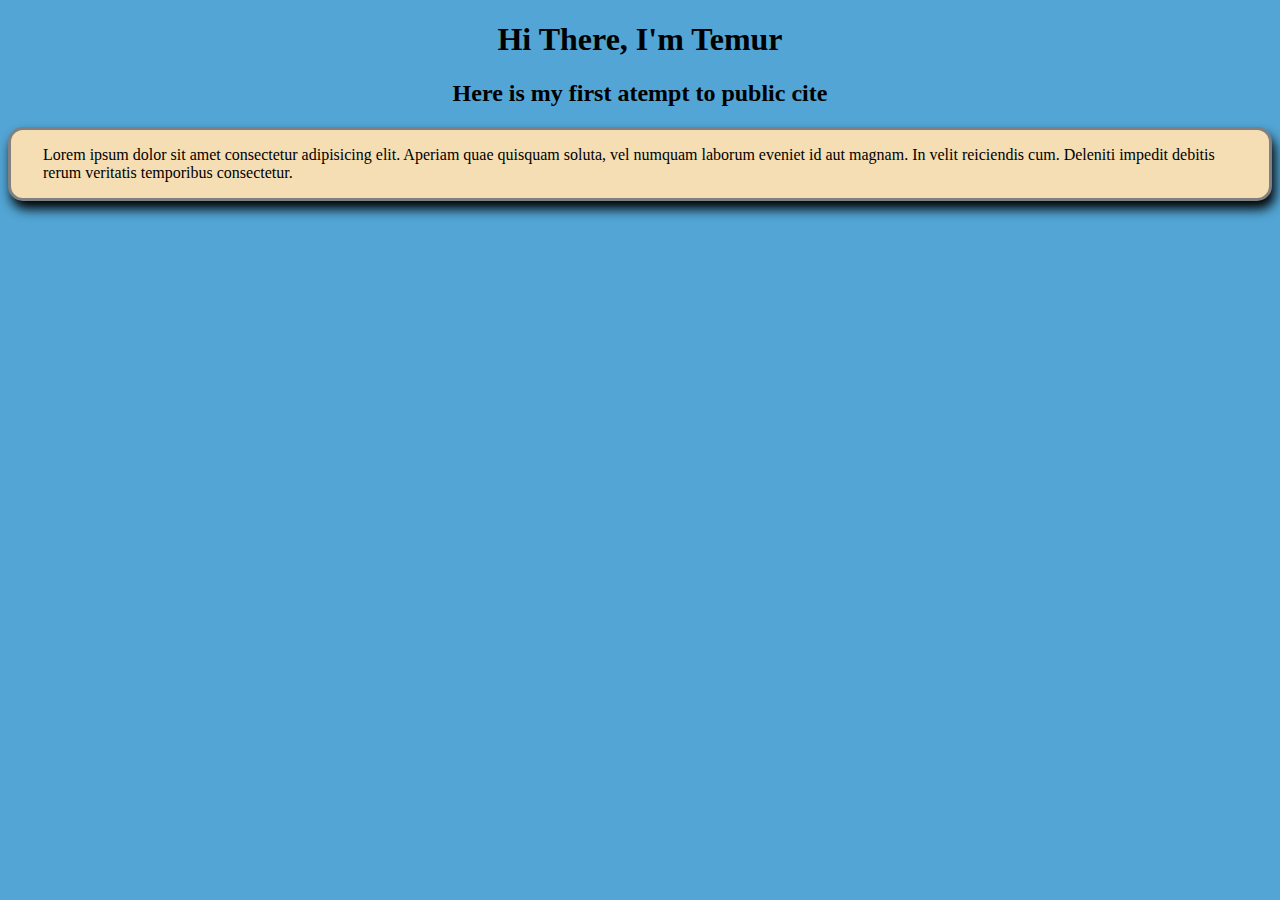
==== index.html @ 19ea1f48 "Add files via upload" ====
<!DOCTYPE html>
<html lang="en">
<head>
    <meta charset="UTF-8">
    <meta http-equiv="X-UA-Compatible" content="IE=edge">
    <meta name="viewport" content="width=device-width, initial-scale=1.0">
    <title>lerning Page</title>
    <link rel="stylesheet" href="style.css">
</head>
<body>
    <main>
        <h1>Hi There, I'm Temur</h1>
        <h2>Here is my first atempt to public cite</h2>
        <p>Lorem ipsum dolor sit amet consectetur adipisicing elit. Aperiam quae quisquam soluta, vel numquam laborum eveniet id aut magnam. In velit reiciendis cum. Deleniti impedit debitis rerum veritatis temporibus consectetur.</p>
    </main>
</body>
</html>
---- style.css ----
html {
    background-color: #52a5d4;
}
h1, h2 {
    text-align: center;
}

p {
    background-color: wheat;
    padding: 1rem 2rem;
    border-radius: 15px;
    border: 3px solid grey;
    box-shadow:3px 8px 12px 0px black;
}
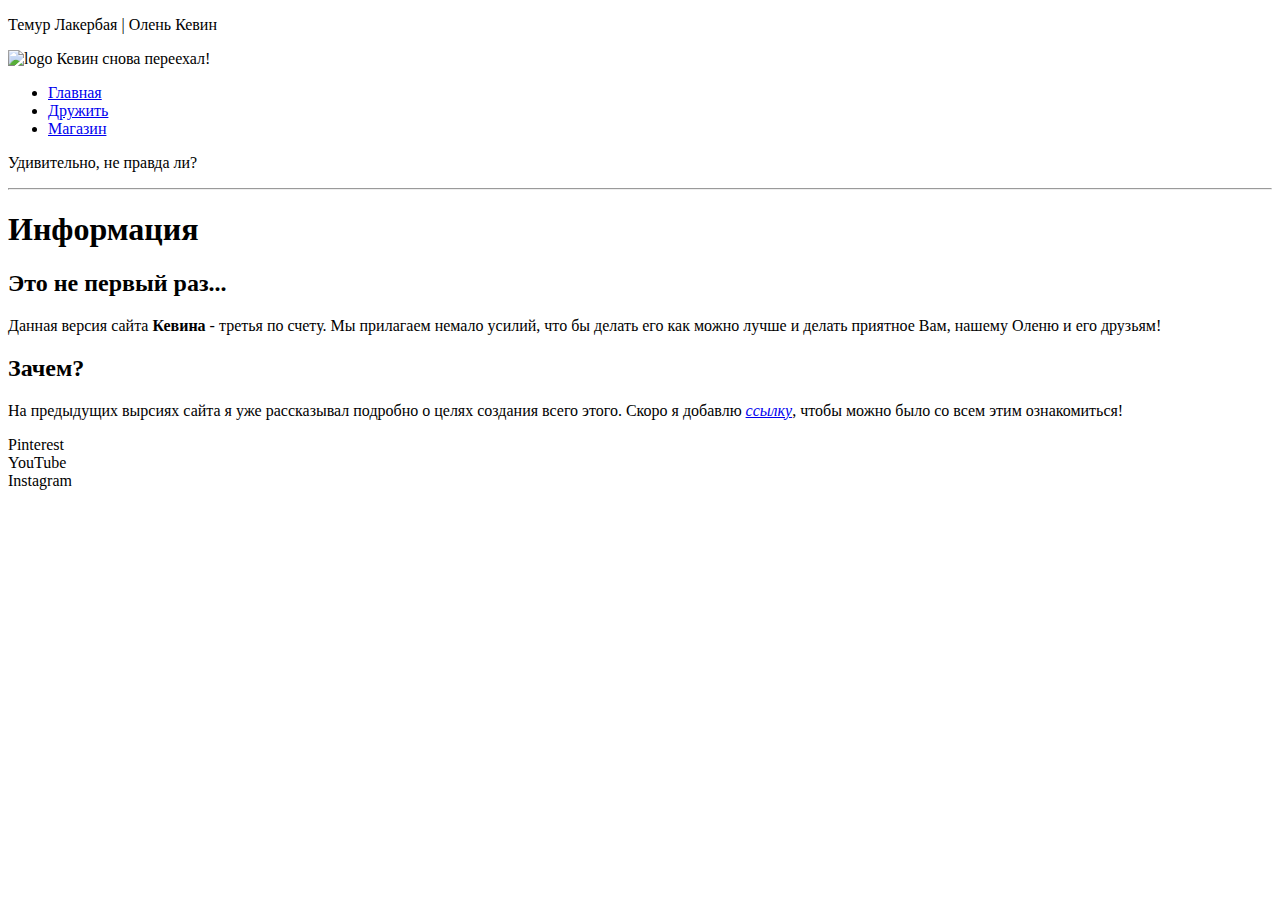
==== commit e71a91d8: "Add files via upload" ====
--- a/index.html
+++ b/index.html
@@ -4,14 +4,79 @@
     <meta charset="UTF-8">
     <meta http-equiv="X-UA-Compatible" content="IE=edge">
     <meta name="viewport" content="width=device-width, initial-scale=1.0">
-    <title>lerning Page</title>
-    <link rel="stylesheet" href="style.css">
+    <title>Кевин 3</title>
+    <link rel="icon" href="./images/favicon.ico" type="image/x-icon">
+    <link rel="stylesheet" href="./styles/indexstyle.css">
+    <link rel="preconnect" href="https://fonts.googleapis.com">
+    <link rel="preconnect" href="https://fonts.gstatic.com" crossorigin>
+    <link href="https://fonts.googleapis.com/css2?family=Open+Sans:ital,wght@0,400;0,500;0,600;0,700;1,300;1,400;1,500;1,600;1,700;1,800&display=swap" rel="stylesheet">
+    <style>
+        @media only screen and (max-width: 500px) {
+            footer {
+                flex-direction: column;
+                align-items: flex-end;
+                gap: 0.5rem;
+            }
+        }
+    </style>
 </head>
-<body>
-    <main>
-        <h1>Hi There, I'm Temur</h1>
-        <h2>Here is my first atempt to public cite</h2>
-        <p>Lorem ipsum dolor sit amet consectetur adipisicing elit. Aperiam quae quisquam soluta, vel numquam laborum eveniet id aut magnam. In velit reiciendis cum. Deleniti impedit debitis rerum veritatis temporibus consectetur.</p>
-    </main>
-</body>
-</html>+    <body>
+        
+        <p>Темур Лакербая | Олень Кевин</p>
+
+        
+        <div class="main">
+            <img src="./images/logo.png" alt="logo">
+            
+            <span>Кевин снова переехал!</span>
+        </div>
+
+        <nav>
+            <ul>
+                <li><a href="./main.html">Главная</a></li>
+                <li><a href="./connect_us.html">Дружить</a></li>
+                <li><a href="./shop.html">Магазин</a></li>
+            </ul>
+        </nav>
+
+        <div class="running-line">
+            <p>Удивительно, не правда ли?</p>
+        </div>
+
+        <hr>
+
+        <div class="infoblock">
+            <h1>Информация</h1>
+
+            <h2>
+                Это не первый раз...
+            </h2>
+            <p>
+                Данная версия сайта <strong>Кевина</strong> - третья по счету. Мы прилагаем немало усилий, что бы 
+                делать его как можно лучше и делать приятное Вам, нашему Оленю и его друзьям!
+            </p>
+
+            <h2>Зачем?</h2>
+
+            <p>На предыдущих вырсиях сайта я уже рассказывал подробно о целях создания всего этого. Скоро я добавлю <a href="../КЕВИН 2.0/index.html"><em>ссылку</em></a>, чтобы можно было со всем этим ознакомиться!</p>
+        </div>
+
+        <footer>
+            <div>
+                <label for="pint">Pinterest</label>
+                <img src="./images/media/pinterest.png" alt="" id="pint">
+            </div>
+            <div>
+                <label for="yT">YouTube</label>
+                <img src="./images/media/youtube.png" alt="" id="yT">
+            </div>
+            <div>
+                <label for="inst">Instagram</label>
+                <img src="./images/media/instagram.png" alt="" id="inst">
+            </div>
+        </footer>
+    </body>
+</html>
+
+
+
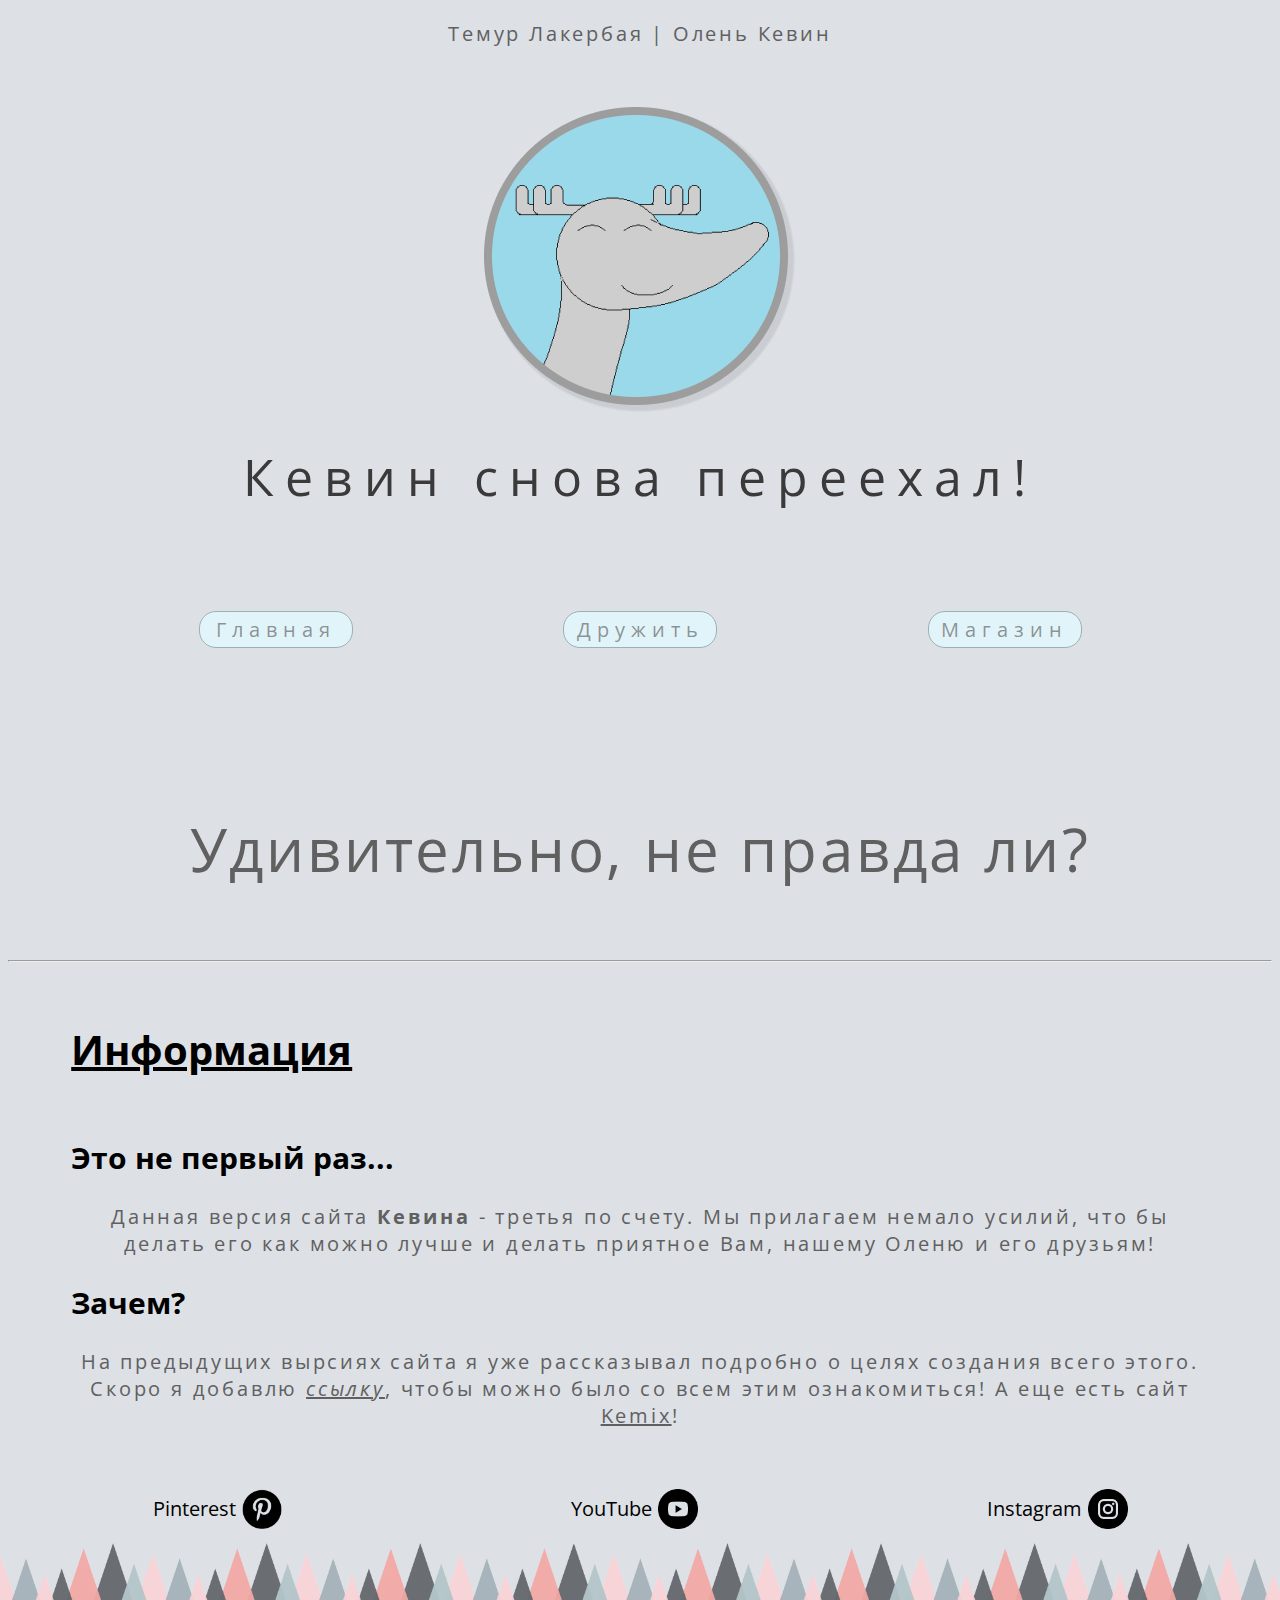
==== commit f3d9cc42: "Add files via upload" ====
--- a/index.html
+++ b/index.html
@@ -58,7 +58,9 @@
 
             <h2>Зачем?</h2>
 
-            <p>На предыдущих вырсиях сайта я уже рассказывал подробно о целях создания всего этого. Скоро я добавлю <a href="../КЕВИН 2.0/index.html"><em>ссылку</em></a>, чтобы можно было со всем этим ознакомиться!</p>
+            <p>На предыдущих вырсиях сайта я уже рассказывал подробно о целях создания всего этого. Скоро я добавлю <a href="../КЕВИН 2.0/index.html"><em>ссылку</em></a>, чтобы можно было со всем этим ознакомиться!
+                А еще есть сайт <a href="./new site/index.html">Kemix</a>!
+            </p>
         </div>
 
         <footer>
--- a/styles/indexstyle.css
+++ b/styles/indexstyle.css
@@ -0,0 +1,136 @@
+html {
+    background-color: #65758C38;
+    font-size: 20px;
+    font-family: 'Open Sans', sans-serif;
+    box-sizing: border-box;
+
+    background-image: url(../images/montians-back-removebg-preview.png);
+    background-repeat:repeat-x;
+    background-position: bottom;
+    background-size: 12%;
+
+}
+
+p a {
+    text-decoration: underline;
+}
+
+p a:hover {
+    text-decoration: none;
+}
+
+a {
+    color: inherit;
+    text-decoration: none;
+    transition: all;
+    transition-duration: .3s;
+}
+
+a:hover {
+    color: #000;
+    letter-spacing: 4px; 
+}
+
+p {
+    text-align: center;
+    color: #606060;
+    letter-spacing: .14rem;
+}
+
+.main {
+    display: flex;
+    flex-direction: column;
+    align-items: center;
+    letter-spacing: 0.18em;
+    position: relative;
+}
+
+img {
+    margin-top: 2rem;
+    margin-bottom: 1.5rem;
+}
+
+span {
+    text-align: center;
+    font-style: normal;
+    font-weight: 400;
+    font-size: 50px;
+    letter-spacing: 0.22em;
+    color: #3a3a3a;
+}
+
+nav ul {
+    display: flex;
+    justify-content: space-evenly;
+    list-style: none;
+    padding-left: 0;
+    margin-block:5rem;
+    flex-wrap: wrap;
+    gap: 20px;
+}
+
+nav li {
+    background: #E1F4FA;
+    border-radius: 17px;
+    padding: .2rem;
+    min-width: 7.2rem;
+    text-align: center;
+    letter-spacing: 0.3em;
+    color: #606060a7;
+    border: 1px solid #99b2b2;
+}
+
+.running-line {
+    overflow: hidden;
+}
+
+.running-line p {
+    font-size: 300%;
+    animation-duration: 19s;
+    animation-name: slidein;
+    animation-iteration-count: infinite;
+    animation-timing-function: cubic-bezier(0.37, 0.36, 1, 1);
+}
+
+@keyframes slidein {
+    from {
+        margin-left: 90%;
+        width: 100%;
+    }
+
+    to {
+        margin-left: -57ch;
+        width: 100%;
+    }
+
+
+}
+
+.infoblock {
+    width: 90%;
+    margin: auto;
+    margin-bottom: 7rem;
+}
+
+.infoblock h1 {
+    margin-block: 3rem;
+    text-decoration: underline;
+}
+
+footer img {
+    width: 2rem;
+    margin: 0;
+}
+footer {
+    display: flex;
+    position: relative;
+    bottom: 4rem;
+    align-items: center;
+    justify-content: space-around;
+}
+
+footer div {
+    display: flex;
+    align-items: center;
+    gap: 6px;
+}